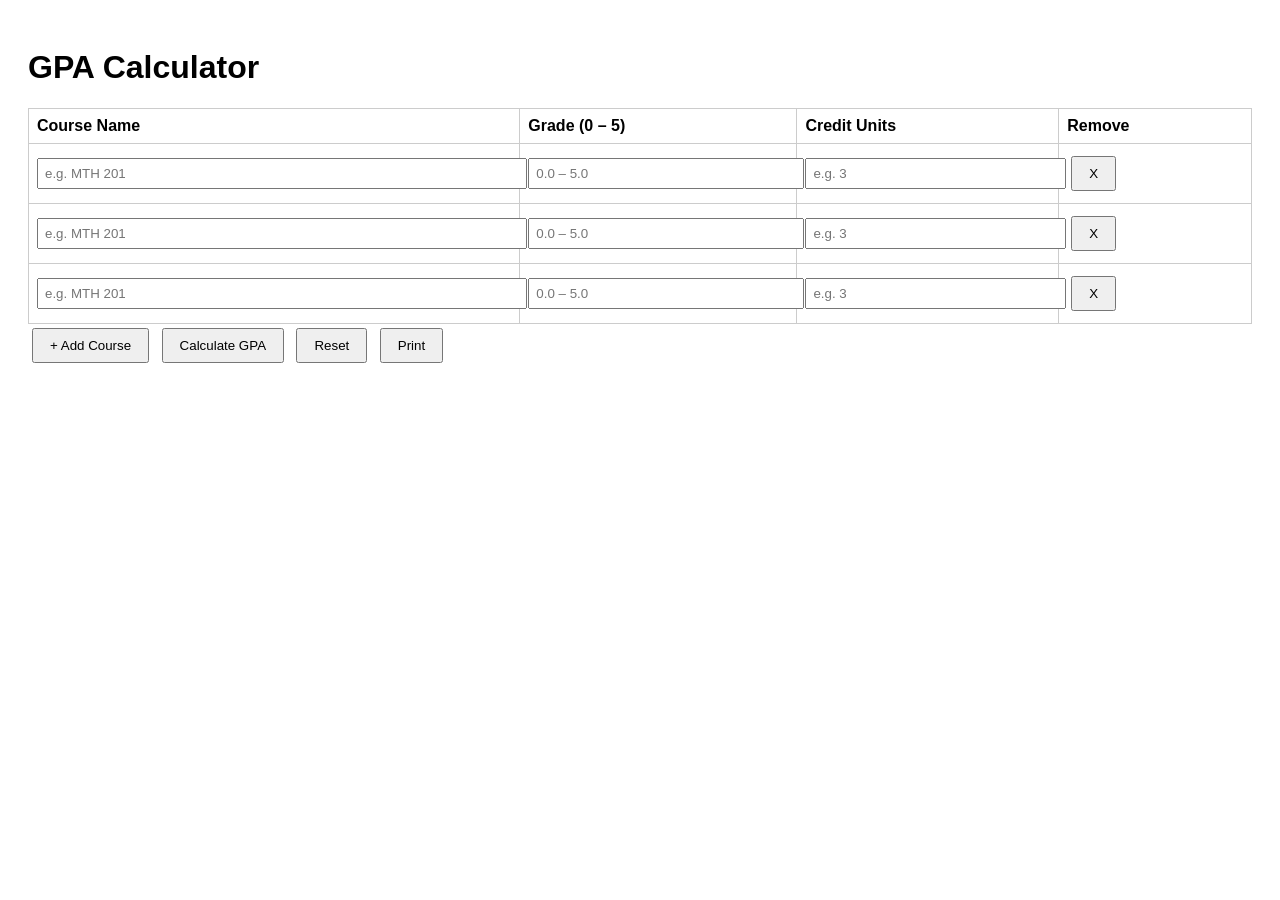
==== Calculator/index.html @ eb39ce14 "Moved calculator to another directory" ====
<!DOCTYPE html>
<html lang="en">
<head>
  <meta charset="UTF-8" />
  <meta name="viewport" content="width=device-width, initial-scale=1.0" />
  <title>GPA Calculator</title>
  <link rel="stylesheet" href="style.css">
</head>
<body>

  <h1>GPA Calculator</h1>

  <!-- INPUT TABLE -->
  <table id="course-table">
    <thead>
      <tr>
        <th>Course Name</th>
        <th>Grade (0 – 5)</th>
        <th>Credit Units</th>
        <th>Remove</th>
      </tr>
    </thead>
    <tbody id="table-body">
      <!-- Rows injected by JS -->
    </tbody>
  </table>

  <!-- ACTIONS -->
  <div id="actions">
    <button onclick="addRow()">+ Add Course</button>
    <button onclick="calculate()">Calculate GPA</button>
    <button onclick="resetAll()">Reset</button>
    <button onclick="window.print()">Print</button>
  </div>

  <p id="error-msg"></p>

  <!-- RESULTS SECTION -->
  <div id="result-section">
    <h2>Results</h2>
    <p>GPA: <strong id="gpa-value"></strong></p>

    <table id="summary-table">
      <thead>
        <tr>
          <th>Course</th>
          <th>Grade</th>
          <th>Credit Units</th>
          <th>Grade Points</th>
        </tr>
      </thead>
      <tbody id="summary-body"></tbody>
      <tfoot>
        <tr>
          <td colspan="2"><strong>Total</strong></td>
          <td id="total-credits"></td>
          <td id="total-points"></td>
        </tr>
      </tfoot>
    </table>
  </div>

<script src="script.js"></script>

</body>
</html>
---- Calculator/style.css ----
body { font-family: sans-serif; padding: 20px; }
    table { width: 100%; border-collapse: collapse; }
    th, td { padding: 8px; border: 1px solid #ccc; text-align: left; }
    input, select { width: 100%; padding: 6px; }
    button { margin: 4px; padding: 8px 16px; cursor: pointer; }
    #result-section { display: none; margin-top: 20px; }
    #error-msg { color: red; display: none; margin-top: 8px; }
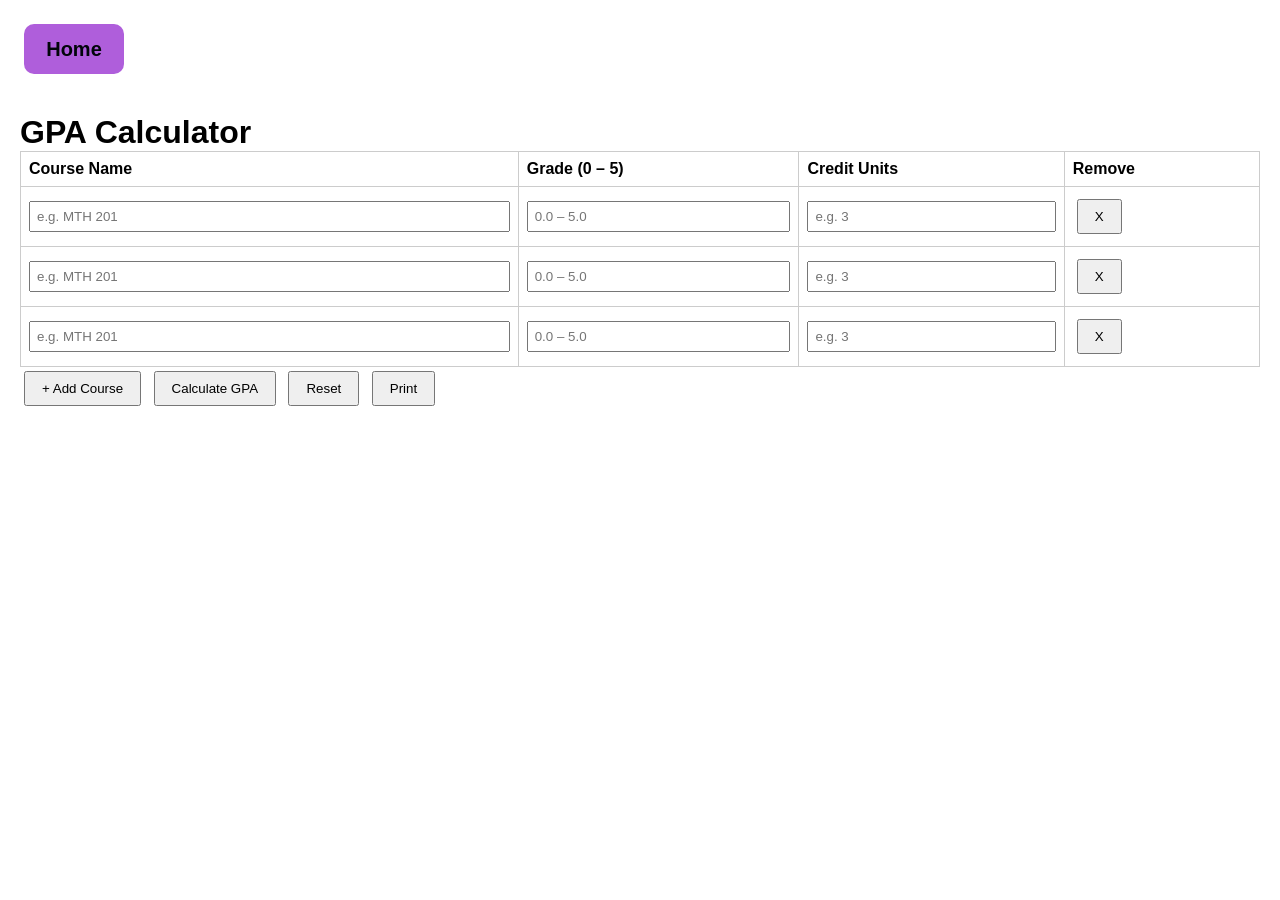
==== commit fcd64435: "tweaking styles" ====
--- a/Calculator/index.html
+++ b/Calculator/index.html
@@ -7,6 +7,16 @@
   <link rel="stylesheet" href="style.css">
 </head>
 <body>
+      <!-- <div class="navbar"> -->
+        <!-- <nav class="nav"> -->
+            <!-- <ul class="nav-list"> -->
+                <!-- <li class="nav-links">Home</li> -->
+                <!-- <li class="nav-links">About</li> -->
+                <!-- <li class="nav-links">Contact us</li> -->
+            <!-- </ul> -->
+        <!-- </nav> -->
+    <!-- </div> -->
+<Button class="btn"><a href="/home.html">Home</a></Button>
 
   <h1>GPA Calculator</h1>
 
--- a/Calculator/style.css
+++ b/Calculator/style.css
@@ -1,7 +1,95 @@
-    body { font-family: sans-serif; padding: 20px; }
-    table { width: 100%; border-collapse: collapse; }
-    th, td { padding: 8px; border: 1px solid #ccc; text-align: left; }
-    input, select { width: 100%; padding: 6px; }
-    button { margin: 4px; padding: 8px 16px; cursor: pointer; }
-    #result-section { display: none; margin-top: 20px; }
-    #error-msg { color: red; display: none; margin-top: 8px; }+@import url('https://fonts.googleapis.com/css2?family=Roboto:ital,wght@0,100..900;1,100..900&display=swap');
+
+*{
+    margin: 0;
+    padding: 0;
+    box-sizing: border-box;
+}
+
+:root{
+--text: #02050a;
+--background: #fafcfe;
+--primary: #2f71d1;
+--secondary: #ab84e4;
+--accent: #af5edb;
+}
+
+body {
+    font-family: sans-serif;
+    padding: 20px;
+}
+
+table {
+    width: 100%;
+    border-collapse: collapse;
+}
+
+th, td { 
+    padding: 8px;
+    border: 1px solid #ccc;
+    text-align: left; 
+}
+input, select {
+    width: 100%;
+    padding: 6px; 
+}
+button { 
+    margin: 4px;
+    padding: 8px 16px;
+    cursor: pointer; 
+}
+
+#result-section {
+    display: none;
+    margin-top: 20px;
+}
+
+#error-msg {
+    color: red;
+    display: none;
+    margin-top: 8px;
+}
+
+    .navbar{
+    background: var(--primary);
+    display: flex;
+    justify-content: center;
+    align-items: center;
+    height: 70px;
+    list-style: none;
+}
+
+ul{
+    list-style: none;
+    display: flex;
+    justify-content: center;
+}
+
+.nav-links{
+    padding: 10px 20px;
+    cursor: pointer;
+    font-size: 20px;
+    font-weight: 500;
+}
+
+.btn{
+    height: 50px;
+    width: 100px;
+    text-align: center;
+    font-weight: bolder;
+    background-color: var(--accent);
+    outline: none;
+    border: none;
+    border-radius: 10px;
+    font-size: 20px;
+    margin-bottom: 40px;
+}
+.btn:hover{
+    background: var(--primary);
+    cursor: pointer;
+}
+
+.btn a{
+    text-decoration: none;
+    color: var(--text);
+}
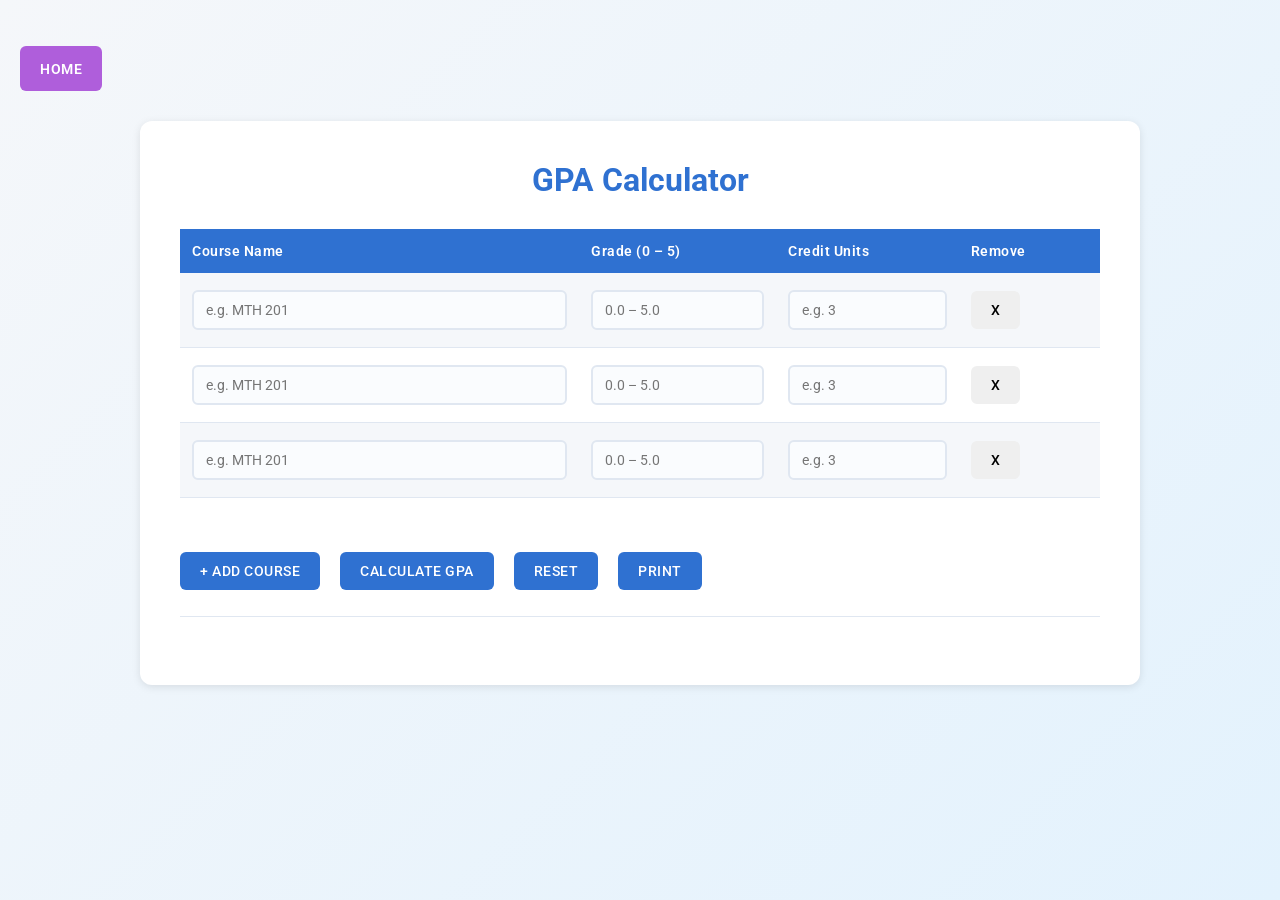
==== commit 063ac332: "Added new styles" ====
--- a/Calculator/index.html
+++ b/Calculator/index.html
@@ -7,18 +7,10 @@
   <link rel="stylesheet" href="style.css">
 </head>
 <body>
-      <!-- <div class="navbar"> -->
-        <!-- <nav class="nav"> -->
-            <!-- <ul class="nav-list"> -->
-                <!-- <li class="nav-links">Home</li> -->
-                <!-- <li class="nav-links">About</li> -->
-                <!-- <li class="nav-links">Contact us</li> -->
-            <!-- </ul> -->
-        <!-- </nav> -->
-    <!-- </div> -->
-<Button class="btn"><a href="/home.html">Home</a></Button>
-
-  <h1>GPA Calculator</h1>
+  <Button class="btn"><a href="/home.html">Home</a></Button>
+  
+  <div class="container">
+    <h1>GPA Calculator</h1>
 
   <!-- INPUT TABLE -->
   <table id="course-table">
@@ -31,11 +23,10 @@
       </tr>
     </thead>
     <tbody id="table-body">
-      <!-- Rows injected by JS -->
+      
     </tbody>
   </table>
 
-  <!-- ACTIONS -->
   <div id="actions">
     <button onclick="addRow()">+ Add Course</button>
     <button onclick="calculate()">Calculate GPA</button>
@@ -45,7 +36,7 @@
 
   <p id="error-msg"></p>
 
-  <!-- RESULTS SECTION -->
+ 
   <div id="result-section">
     <h2>Results</h2>
     <p>GPA: <strong id="gpa-value"></strong></p>
@@ -69,6 +60,7 @@
       </tfoot>
     </table>
   </div>
+</div>
 
 <script src="script.js"></script>
 
--- a/Calculator/style.css
+++ b/Calculator/style.css
@@ -7,50 +7,167 @@
 }
 
 :root{
---text: #02050a;
---background: #fafcfe;
---primary: #2f71d1;
---secondary: #ab84e4;
---accent: #af5edb;
+    --text: #02050a;
+    --background: #fafcfe;
+    --primary: #2f71d1;
+    --secondary: #ab84e4;
+    --accent: #af5edb;
+    --light-gray: #f5f7fa;
+    --border-color: #e0e7f1;
 }
 
 body {
-    font-family: sans-serif;
-    padding: 20px;
+    font-family: 'Roboto', sans-serif;
+    background: linear-gradient(135deg, #f5f7fa 0%, #e3f2fd 100%);
+    padding: 40px 20px;
+    min-height: 100vh;
+    color: var(--text);
+}
+
+.container {
+    max-width: 1000px;
+    margin: 0 auto;
+    background: white;
+    border-radius: 12px;
+    box-shadow: 0 2px 8px rgba(0, 0, 0, 0.1);
+    padding: 40px;
 }
 
 table {
     width: 100%;
     border-collapse: collapse;
-}
-
-th, td { 
-    padding: 8px;
-    border: 1px solid #ccc;
-    text-align: left; 
-}
+    margin-bottom: 20px;
+}
+
+th {
+    background: var(--primary);
+    color: white;
+    padding: 14px 12px;
+    text-align: left;
+    font-weight: 600;
+    font-size: 14px;
+    letter-spacing: 0.5px;
+}
+
+td {
+    padding: 12px;
+    border-bottom: 1px solid var(--border-color);
+}
+
+tbody tr {
+    transition: background-color 0.2s ease;
+}
+
+tbody tr:nth-child(odd) {
+    background-color: var(--light-gray);
+}
+
+tbody tr:hover {
+    background-color: #e3f2fd;
+}
+
+tfoot td {
+    background-color: var(--light-gray);
+    font-weight: 600;
+    border-top: 2px solid var(--primary);
+    border-bottom: 2px solid var(--primary);
+}
+
 input, select {
     width: 100%;
-    padding: 6px; 
-}
-button { 
-    margin: 4px;
-    padding: 8px 16px;
-    cursor: pointer; 
+    padding: 10px 12px;
+    border: 2px solid var(--border-color);
+    border-radius: 6px;
+    font-family: 'Roboto', sans-serif;
+    font-size: 14px;
+    transition: all 0.3s ease;
+    background-color: #fafcfe;
+}
+
+input:focus, select:focus {
+    outline: none;
+    border-color: var(--primary);
+    box-shadow: 0 0 0 3px rgba(47, 113, 209, 0.1);
+    background-color: white;
+}
+
+button {
+    margin: 6px 8px 6px 0;
+    padding: 11px 20px;
+    cursor: pointer;
+    border: none;
+    border-radius: 6px;
+    font-family: 'Roboto', sans-serif;
+    font-weight: 500;
+    font-size: 14px;
+    transition: all 0.3s ease;
+    text-transform: uppercase;
+    letter-spacing: 0.5px;
+}
+
+#actions {
+    display: flex;
+    flex-wrap: wrap;
+    gap: 12px;
+    margin: 28px 0;
+    padding: 20px 0;
+    border-bottom: 1px solid var(--border-color);
+}
+
+#actions button {
+    background: var(--primary);
+    color: white;
+}
+
+#actions button:hover {
+    background: #1e56b3;
+    transform: translateY(-2px);
+    box-shadow: 0 4px 12px rgba(47, 113, 209, 0.3);
+}
+
+#actions button:active {
+    transform: translateY(0);
+}
+
+h1 {
+    color: var(--primary);
+    font-size: 32px;
+    font-weight: 700;
+    margin-bottom: 30px;
+    text-align: center;
+}
+
+h2 {
+    color: var(--primary);
+    font-size: 20px;
+    font-weight: 600;
+    margin-bottom: 20px;
 }
 
 #result-section {
     display: none;
-    margin-top: 20px;
+    margin-top: 30px;
+    padding-top: 30px;
+    border-top: 2px solid var(--border-color);
+}
+
+#gpa-value {
+    color: var(--accent);
+    font-size: 28px;
 }
 
 #error-msg {
-    color: red;
+    color: #d32f2f;
     display: none;
-    margin-top: 8px;
-}
-
-    .navbar{
+    margin-top: 12px;
+    padding: 12px 16px;
+    background-color: #ffebee;
+    border-left: 4px solid #d32f2f;
+    border-radius: 4px;
+    font-weight: 500;
+}
+
+.navbar {
     background: var(--primary);
     display: flex;
     justify-content: center;
@@ -59,37 +176,86 @@
     list-style: none;
 }
 
-ul{
+ul {
     list-style: none;
     display: flex;
     justify-content: center;
 }
 
-.nav-links{
+.nav-links {
     padding: 10px 20px;
     cursor: pointer;
-    font-size: 20px;
+    font-size: 16px;
     font-weight: 500;
-}
-
-.btn{
-    height: 50px;
-    width: 100px;
-    text-align: center;
-    font-weight: bolder;
+    transition: background 0.3s ease;
+}
+
+.nav-links:hover {
+    background: rgba(255, 255, 255, 0.15);
+    border-radius: 4px;
+}
+
+.btn {
+    height: 45px;
+    padding: 0 20px;
+    font-weight: 600;
     background-color: var(--accent);
     outline: none;
     border: none;
-    border-radius: 10px;
-    font-size: 20px;
-    margin-bottom: 40px;
-}
-.btn:hover{
+    border-radius: 6px;
+    font-size: 14px;
+    margin-bottom: 30px;
+    text-transform: uppercase;
+    letter-spacing: 0.5px;
+    transition: all 0.3s ease;
+    display: inline-block;
+}
+
+.btn:hover {
     background: var(--primary);
     cursor: pointer;
-}
-
-.btn a{
+    transform: translateY(-2px);
+    box-shadow: 0 4px 12px rgba(47, 113, 209, 0.3);
+}
+
+.btn:active {
+    transform: translateY(0);
+}
+
+.btn a {
     text-decoration: none;
-    color: var(--text);
+    color: white;
+    display: block;
+}
+
+/* Responsive Design */
+@media (max-width: 768px) {
+    body {
+        padding: 20px 10px;
+    }
+    
+    .container {
+        padding: 20px;
+    }
+    
+    h1 {
+        font-size: 24px;
+    }
+    
+    table {
+        font-size: 13px;
+    }
+    
+    th, td {
+        padding: 8px;
+    }
+    
+    #actions {
+        flex-direction: column;
+    }
+    
+    #actions button {
+        width: 100%;
+        margin-right: 0;
+    }
 }
